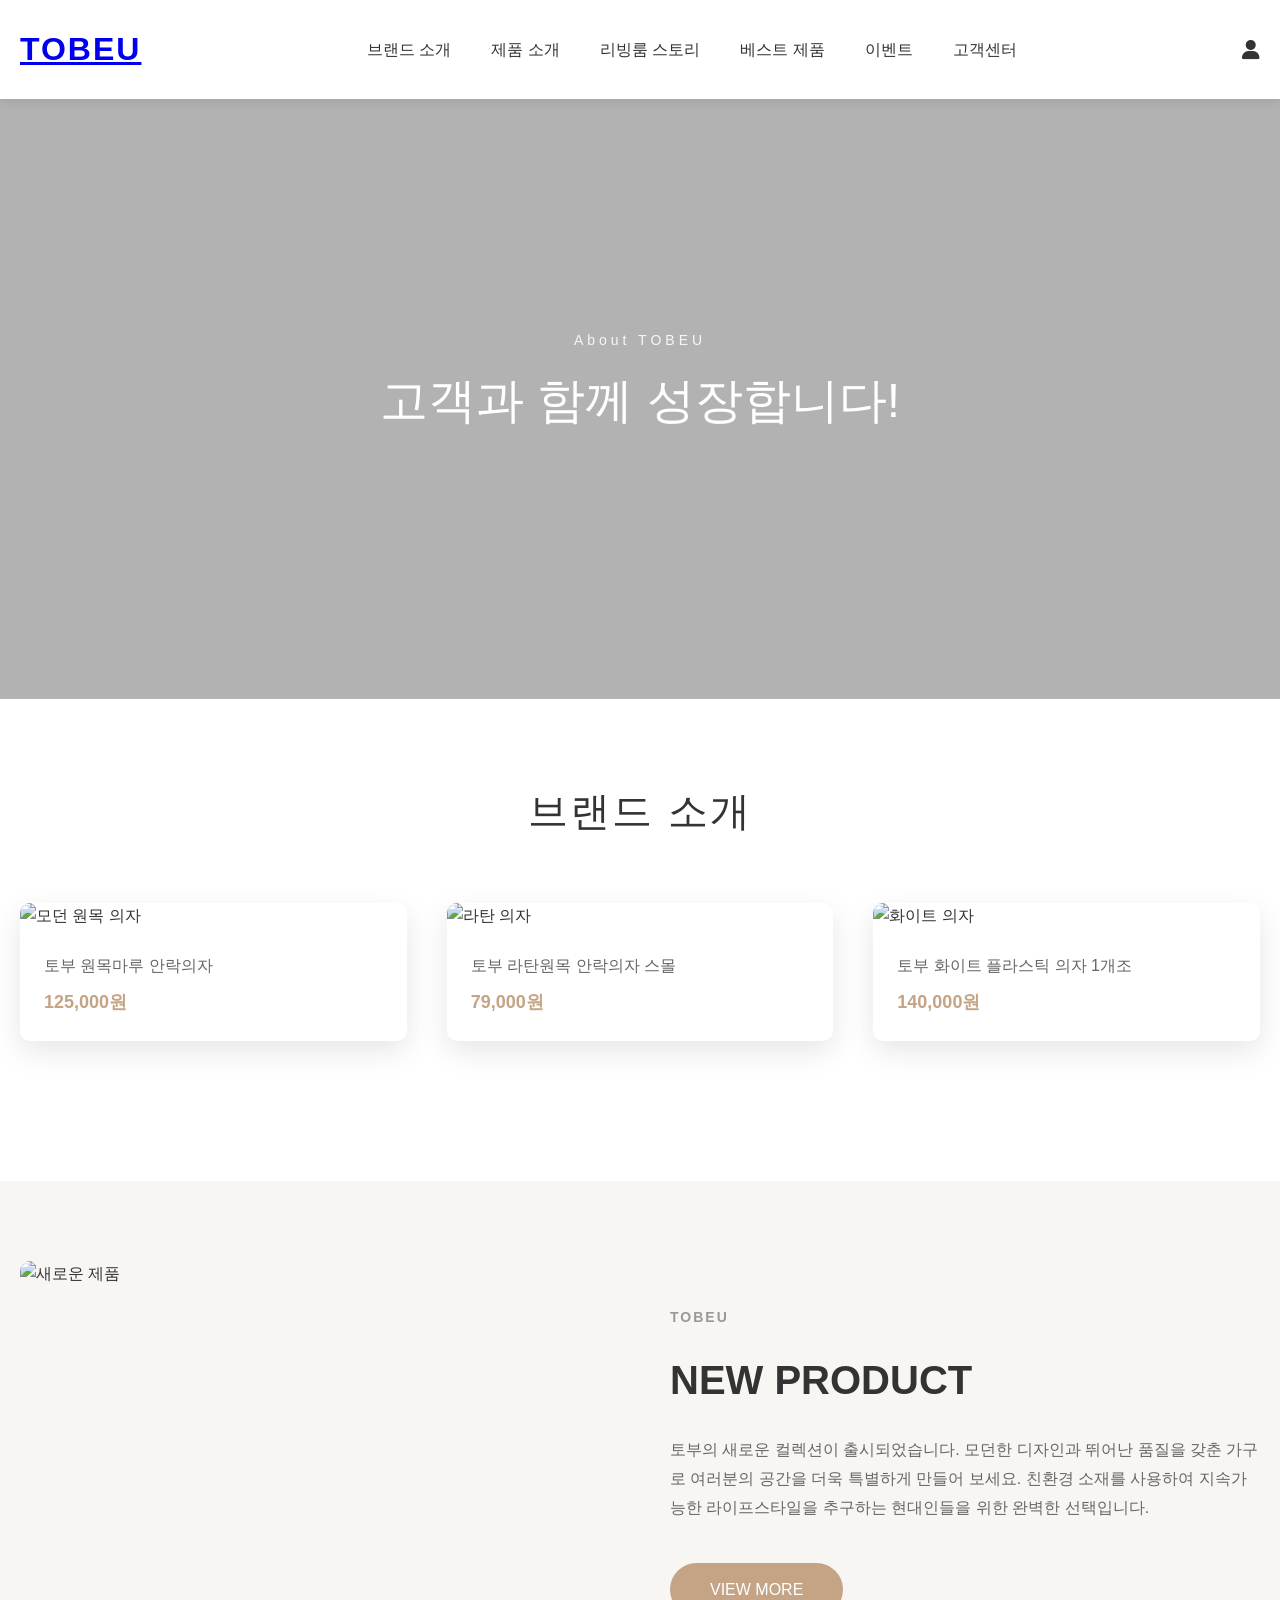
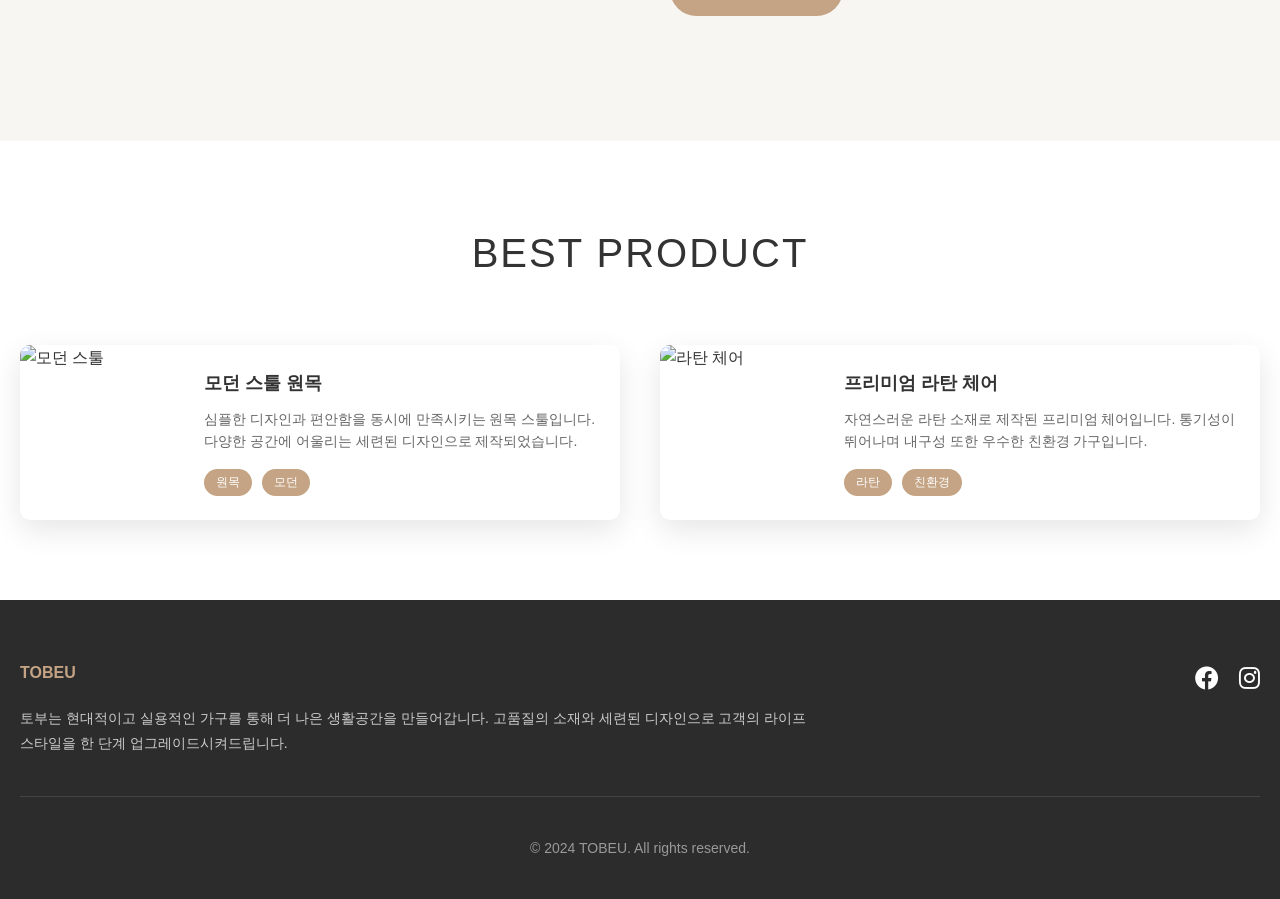
==== about.html @ d98c9a2a "Add files via upload" ====
<!DOCTYPE html>
<html lang="ko">
<head>
    <meta charset="UTF-8">
    <meta name="viewport" content="width=device-width, initial-scale=1.0">
    <meta name="filename" content="index.html">
    <title>TOBEU - 모던 가구 브랜드</title>
    <link href="https://cdnjs.cloudflare.com/ajax/libs/font-awesome/6.0.0/css/all.min.css" rel="stylesheet">
    <style>
        * {
            margin: 0;
            padding: 0;
            box-sizing: border-box;
        }

        body {
            font-family: 'Arial', sans-serif;
            line-height: 1.6;
            color: #333;
        }

        .container {
            max-width: 90rem;
            margin: 0 auto;
            padding: 0 1.25rem;
        }

        /* Header */
        .header {
            background: #fff;
            padding: 1.5rem 0;
            box-shadow: 0 0.125rem 0.625rem rgba(0,0,0,0.1);
            position: sticky;
            top: 0;
            z-index: 1000;
        }

        .nav {
            display: flex;
            justify-content: space-between;
            align-items: center;
        }

        .logo {
            font-size: 2rem;
            font-weight: bold;
            color: #8B7355;
            letter-spacing: 0.125rem;
        }

        .nav-links {
            display: flex;
            list-style: none;
            gap: 2.5rem;
        }

        .nav-links a {
            text-decoration: none;
            color: #333;
            font-weight: 500;
            transition: color 0.3s ease;
        }

        .nav-links a:hover {
            color: #C4A484;
        }

        .user-icon {
            font-size: 1.25rem;
            color: #333;
            cursor: pointer;
        }

        /* Hero Section */
        .hero {
            height: 37.5rem;
            background: linear-gradient(rgba(0,0,0,0.3), rgba(0,0,0,0.3)), url('https://images.unsplash.com/photo-1556909459-f3a8cc1ab962?ixlib=rb-4.0.3&auto=format&fit=crop&w=1440&q=80');
            background-size: cover;
            background-position: center;
            display: flex;
            align-items: center;
            justify-content: center;
            text-align: center;
            color: white;
        }

        .hero-content {
            max-width: 50rem;
        }

        .hero-subtitle {
            font-size: 0.875rem;
            letter-spacing: 0.25rem;
            margin-bottom: 1.25rem;
            opacity: 0.9;
        }

        .hero-title {
            font-size: 3rem;
            font-weight: 300;
            line-height: 1.2;
            margin-bottom: 2.5rem;
        }

        .cta-button {
            display: inline-block;
            padding: 0.875rem 2.5rem;
            background: rgba(255,255,255,0.9);
            color: #333;
            text-decoration: none;
            border-radius: 1.875rem;
            font-weight: 500;
            transition: all 0.3s ease;
        }

        .cta-button:hover {
            background: #C4A484;
            color: white;
            transform: translateY(-0.125rem);
        }

        /* Hot Items Section */
        .section {
            padding: 5rem 0;
        }

        .section-title {
            text-align: center;
            font-size: 2.5rem;
            font-weight: 300;
            margin-bottom: 3.75rem;
            letter-spacing: 0.125rem;
            color: #333;
        }

        .products-grid {
            display: grid;
            grid-template-columns: repeat(auto-fit, minmax(20rem, 1fr));
            gap: 2.5rem;
            margin-bottom: 3.75rem;
        }

        .product-card {
            background: white;
            border-radius: 0.625rem;
            overflow: hidden;
            box-shadow: 0 0.625rem 1.875rem rgba(0,0,0,0.1);
            transition: transform 0.3s ease;
        }

        .product-card:hover {
            transform: translateY(-0.3125rem);
        }

        .product-image {
            width: 100%;
            height: 15rem;
            object-fit: cover;
        }

        .product-info {
            padding: 1.5rem;
        }

        .product-name {
            font-size: 1rem;
            margin-bottom: 0.625rem;
            color: #666;
        }

        .product-price {
            font-size: 1.125rem;
            font-weight: bold;
            color: #C4A484;
        }

        /* New Product Section */
        .new-product {
            background: #F8F6F3;
            padding: 5rem 0;
        }

        .new-product-content {
            display: grid;
            grid-template-columns: 1fr 1fr;
            gap: 3.75rem;
            align-items: center;
        }

        .new-product-image {
            width: 100%;
            height: 25rem;
            object-fit: cover;
            border-radius: 0.625rem;
        }

        .new-product-info h3 {
            font-size: 0.875rem;
            letter-spacing: 0.125rem;
            color: #999;
            margin-bottom: 1.25rem;
        }

        .new-product-info h2 {
            font-size: 2.5rem;
            font-weight: bold;
            margin-bottom: 1.5rem;
            color: #333;
        }

        .new-product-info p {
            color: #666;
            line-height: 1.8;
            margin-bottom: 2.5rem;
        }

        .view-more-btn {
            display: inline-block;
            padding: 0.875rem 2.5rem;
            background: #C4A484;
            color: white;
            text-decoration: none;
            border-radius: 1.875rem;
            font-weight: 500;
            transition: all 0.3s ease;
        }

        .view-more-btn:hover {
            background: #8B7355;
            transform: translateY(-0.125rem);
        }

        /* Best Product Section */
        .best-products {
            display: grid;
            grid-template-columns: repeat(auto-fit, minmax(25rem, 1fr));
            gap: 2.5rem;
        }

        .best-product-card {
            display: flex;
            background: white;
            border-radius: 0.625rem;
            overflow: hidden;
            box-shadow: 0 0.625rem 1.875rem rgba(0,0,0,0.1);
        }

        .best-product-image {
            width: 10rem;
            height: 8rem;
            object-fit: cover;
        }

        .best-product-content {
            padding: 1.5rem;
            flex: 1;
        }

        .best-product-content h4 {
            font-size: 1.125rem;
            margin-bottom: 0.625rem;
            color: #333;
        }

        .best-product-content p {
            font-size: 0.875rem;
            color: #666;
            line-height: 1.6;
            margin-bottom: 1rem;
        }

        .product-tags {
            display: flex;
            gap: 0.625rem;
        }

        .tag {
            background: #C4A484;
            color: white;
            padding: 0.25rem 0.75rem;
            border-radius: 0.9375rem;
            font-size: 0.75rem;
        }

        /* Footer */
        .footer {
            background: #2C2C2C;
            color: white;
            padding: 3.75rem 0 2.5rem;
        }

        .footer-content {
            display: grid;
            grid-template-columns: 2fr 1fr;
            gap: 3.75rem;
            margin-bottom: 2.5rem;
        }

        .footer-info h4 {
            color: #C4A484;
            margin-bottom: 1.25rem;
        }

        .footer-info p {
            font-size: 0.875rem;
            line-height: 1.8;
            color: #ccc;
        }

        .social-links {
            display: flex;
            gap: 1.25rem;
            justify-content: flex-end;
        }

        .social-links a {
            color: white;
            font-size: 1.5rem;
            transition: color 0.3s ease;
        }

        .social-links a:hover {
            color: #C4A484;
        }

        .footer-bottom {
            text-align: center;
            padding-top: 2.5rem;
            border-top: 0.0625rem solid #444;
            color: #999;
            font-size: 0.875rem;
        }

        /* Responsive Design */
        @media (max-width: 48rem) {
            .nav-links {
                display: none;
            }

            .hero-title {
                font-size: 2rem;
            }

            .products-grid {
                grid-template-columns: 1fr;
            }

            .new-product-content {
                grid-template-columns: 1fr;
            }

            .best-product-card {
                flex-direction: column;
            }

            .best-product-image {
                width: 100%;
                height: 12.5rem;
            }

            .footer-content {
                grid-template-columns: 1fr;
                text-align: center;
            }

            .social-links {
                justify-content: center;
            }
        }
    </style>
</head>
<body>
    <!-- Header -->
    <header class="header">
        <div class="container">
            <nav class="nav">
                <div class="logo"><a href="index.html">TOBEU</a></div>
                <ul class="nav-links">
                    <li><a href="about.html">브랜드 소개</a></li>
                    <li><a href="product.html">제품 소개</a></li>
                    <li><a href="#">리빙룸 스토리</a></li>
                    <li><a href="#">베스트 제품</a></li>
                    <li><a href="event.html">이벤트</a></li>
                    <li><a href="#">고객센터</a></li>
                </ul>
                <i class="fas fa-user user-icon"></i>
            </nav>
        </div>
    </header>

    <!-- Hero Section -->
    <section class="hero">
        <div class="hero-content">
            <p class="hero-subtitle">About TOBEU</p>
            <h1 class="hero-title">고객과 함께 성장합니다! </h1>
           
        </div>
    </section>

    <!-- 브랜드 소개 -->
    <section class="section">
        <div class="container">
            <h2 class="section-title">브랜드 소개</h2>
            <div class="products-grid">
                <div class="product-card">
                    <img src="https://images.unsplash.com/photo-1586023492125-27b2c045efd7?ixlib=rb-4.0.3&auto=format&fit=crop&w=400&q=80" alt="모던 원목 의자" class="product-image">
                    <div class="product-info">
                        <p class="product-name">토부 원목마루 안락의자</p>
                        <p class="product-price">125,000원</p>
                    </div>
                </div>
                <div class="product-card">
                    <img src="https://images.unsplash.com/photo-1506439773649-6e0eb8cfb237?ixlib=rb-4.0.3&auto=format&fit=crop&w=400&q=80" alt="라탄 의자" class="product-image">
                    <div class="product-info">
                        <p class="product-name">토부 라탄원목 안락의자 스몰</p>
                        <p class="product-price">79,000원</p>
                    </div>
                </div>
                <div class="product-card">
                    <img src="https://images.unsplash.com/photo-1549497538-303791108f95?ixlib=rb-4.0.3&auto=format&fit=crop&w=400&q=80" alt="화이트 의자" class="product-image">
                    <div class="product-info">
                        <p class="product-name">토부 화이트 플라스틱 의자 1개조</p>
                        <p class="product-price">140,000원</p>
                    </div>
                </div>
            </div>
        </div>
    </section>

    <!-- New Product -->
    <section class="new-product">
        <div class="container">
            <div class="new-product-content">
                <img src="https://images.unsplash.com/photo-1555041469-a586c61ea9bc?ixlib=rb-4.0.3&auto=format&fit=crop&w=600&q=80" alt="새로운 제품" class="new-product-image">
                <div class="new-product-info">
                    <h3>TOBEU</h3>
                    <h2>NEW PRODUCT</h2>
                    <p>토부의 새로운 컬렉션이 출시되었습니다. 모던한 디자인과 뛰어난 품질을 갖춘 가구로 여러분의 공간을 더욱 특별하게 만들어 보세요. 친환경 소재를 사용하여 지속가능한 라이프스타일을 추구하는 현대인들을 위한 완벽한 선택입니다.</p>
                    <a href="#" class="view-more-btn">VIEW MORE</a>
                </div>
            </div>
        </div>
    </section>

    <!-- Best Product -->
    <section class="section">
        <div class="container">
            <h2 class="section-title">BEST PRODUCT</h2>
            <div class="best-products">
                <div class="best-product-card">
                    <img src="https://images.unsplash.com/photo-1567538096630-e0c55bd6374c?ixlib=rb-4.0.3&auto=format&fit=crop&w=200&q=80" alt="모던 스툴" class="best-product-image">
                    <div class="best-product-content">
                        <h4>모던 스툴 원목</h4>
                        <p>심플한 디자인과 편안함을 동시에 만족시키는 원목 스툴입니다. 다양한 공간에 어울리는 세련된 디자인으로 제작되었습니다.</p>
                        <div class="product-tags">
                            <span class="tag">원목</span>
                            <span class="tag">모던</span>
                        </div>
                    </div>
                </div>
                <div class="best-product-card">
                    <img src="https://images.unsplash.com/photo-1506439773649-6e0eb8cfb237?ixlib=rb-4.0.3&auto=format&fit=crop&w=200&q=80" alt="라탄 체어" class="best-product-image">
                    <div class="best-product-content">
                        <h4>프리미엄 라탄 체어</h4>
                        <p>자연스러운 라탄 소재로 제작된 프리미엄 체어입니다. 통기성이 뛰어나며 내구성 또한 우수한 친환경 가구입니다.</p>
                        <div class="product-tags">
                            <span class="tag">라탄</span>
                            <span class="tag">친환경</span>
                        </div>
                    </div>
                </div>
            </div>
        </div>
    </section>

    <!-- Footer -->
    <footer class="footer">
        <div class="container">
            <div class="footer-content">
                <div class="footer-info">
                    <h4>TOBEU</h4>
                    <p>토부는 현대적이고 실용적인 가구를 통해 더 나은 생활공간을 만들어갑니다. 고품질의 소재와 세련된 디자인으로 고객의 라이프스타일을 한 단계 업그레이드시켜드립니다.</p>
                </div>
                <div class="social-links">
                    <a href="#"><i class="fab fa-facebook"></i></a>
                    <a href="#"><i class="fab fa-instagram"></i></a>
                </div>
            </div>
            <div class="footer-bottom">
                <p>&copy; 2024 TOBEU. All rights reserved.</p>
            </div>
        </div>
    </footer>
</body>
</html>
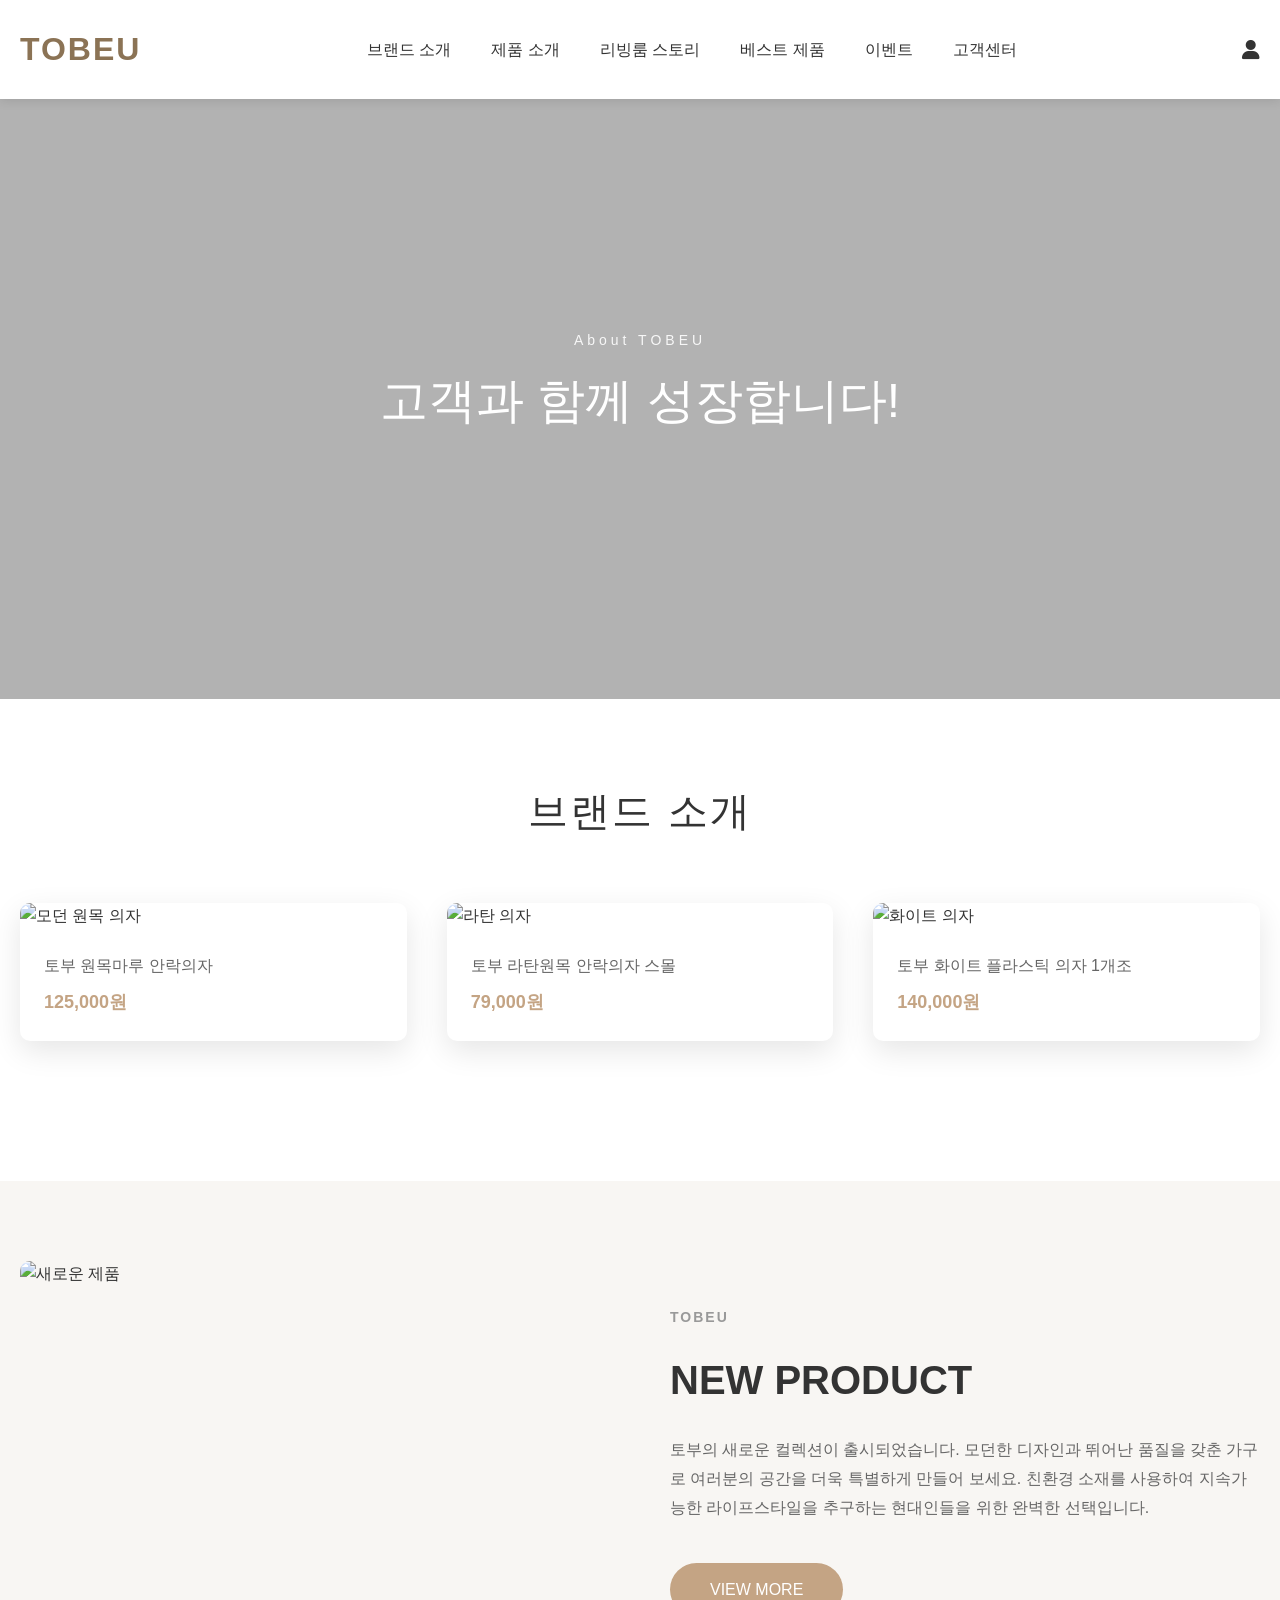
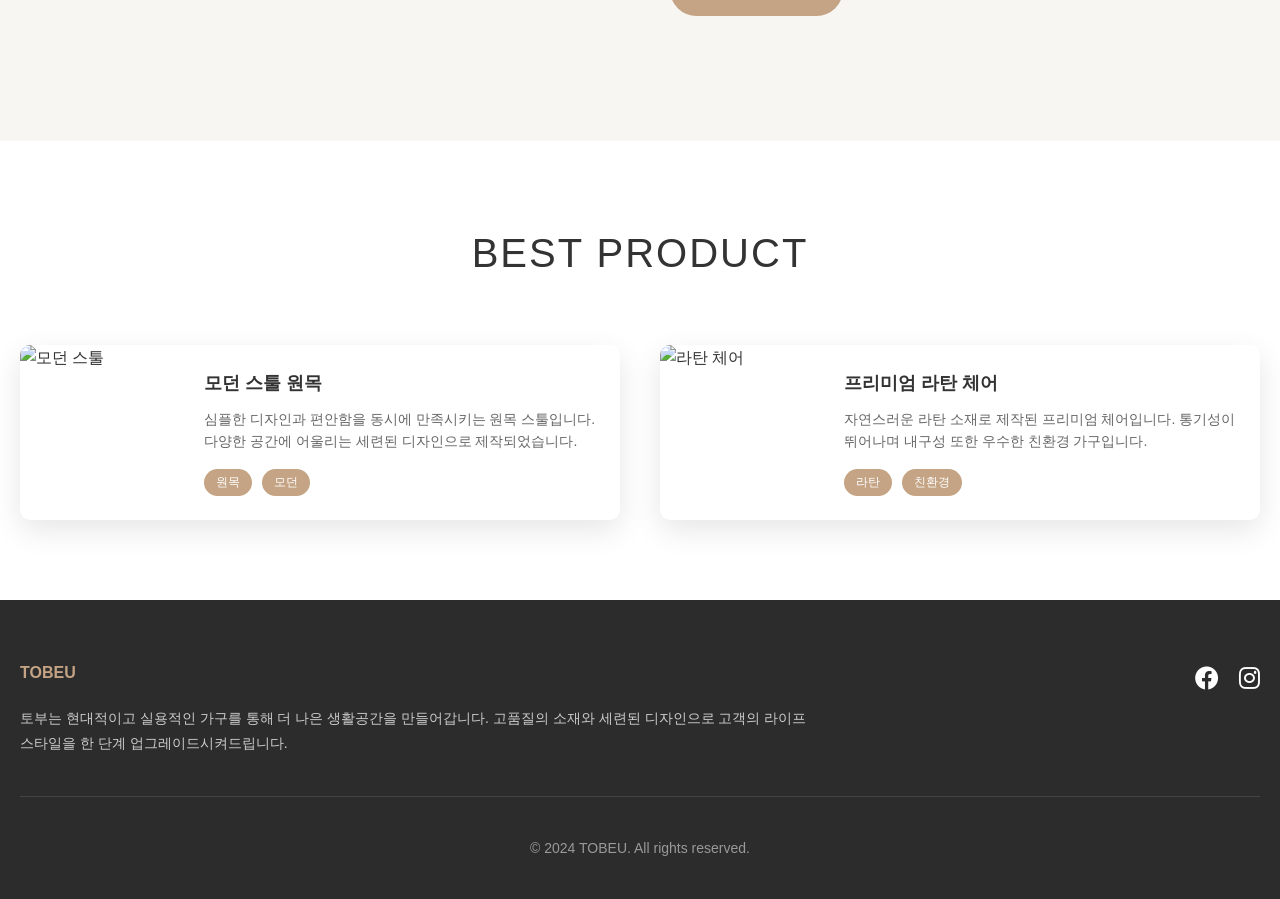
==== commit a84ee8dd: "Update about.html" ====
--- a/about.html
+++ b/about.html
@@ -374,7 +374,7 @@
     <header class="header">
         <div class="container">
             <nav class="nav">
-                <div class="logo"><a href="index.html">TOBEU</a></div>
+                <div class="logo">TOBEU</div>
                 <ul class="nav-links">
                     <li><a href="about.html">브랜드 소개</a></li>
                     <li><a href="product.html">제품 소개</a></li>
@@ -492,4 +492,4 @@
         </div>
     </footer>
 </body>
-</html>+</html>
